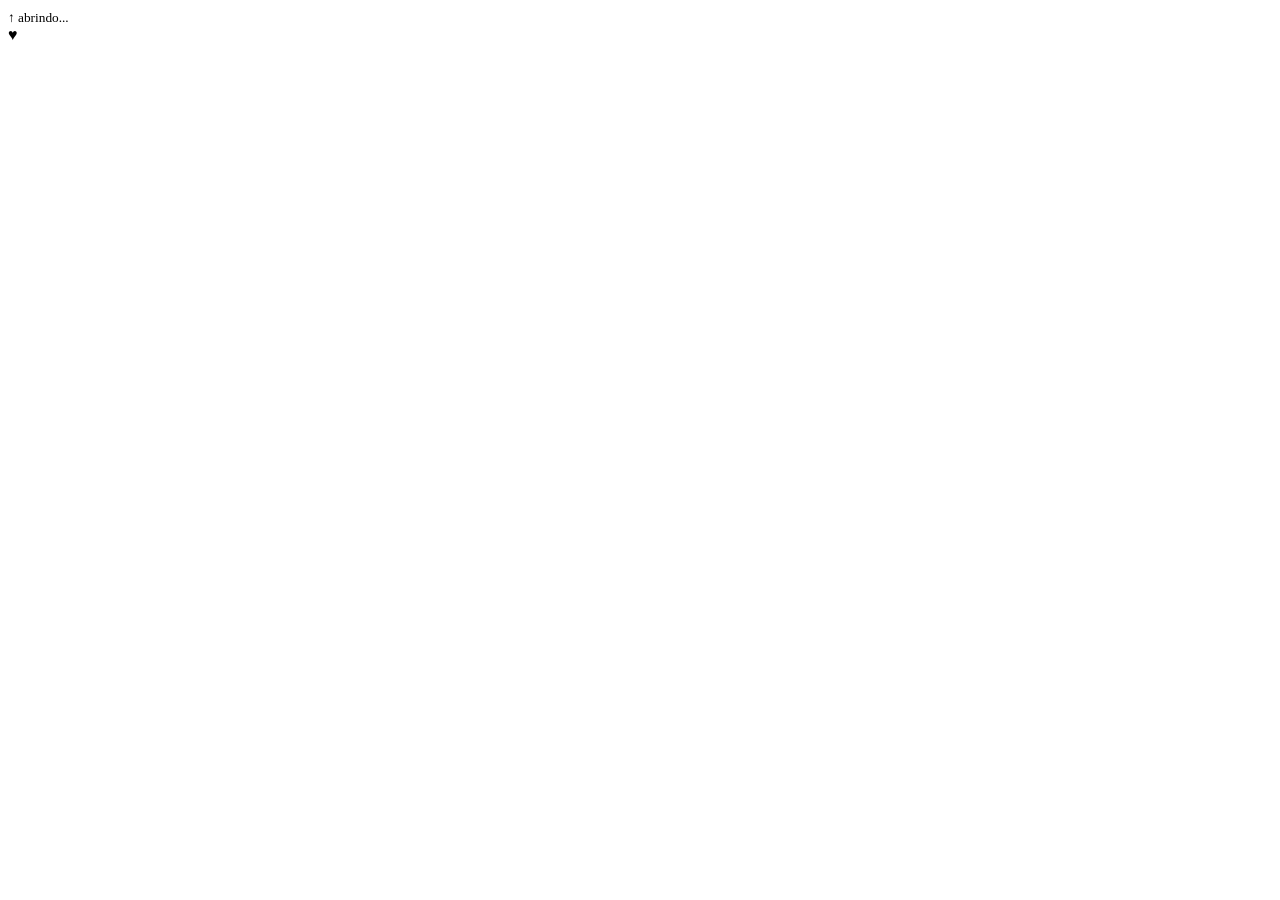
==== index.html @ c9abf147 "Add files via upload" ====
<!doctype html>
<html lang="pt-BR">
<head>
  <meta charset="utf-8">
  <meta name="viewport" content="width=device-width, initial-scale=1, viewport-fit=cover">
  <meta name="theme-color" content="#2bbfb3">
  <meta name="robots" content="noindex, nofollow">
  <title>♡ nosso cantinho</title>
  <link rel="icon" href="data:image/svg+xml,%3Csvg xmlns='http://www.w3.org/2000/svg' viewBox='0 0 16 16'%3E%3Cpath fill='%237b1e3a' d='M2 3h4v1h4V3h4v4h-1v2h-1v2h-1v1h-1v1h-1v1H7v-1H6v-1H5v-1H4V9H3V7H2z'/%3E%3C/svg%3E">
  <link rel="preconnect" href="https://fonts.googleapis.com">
  <link rel="preconnect" href="https://fonts.gstatic.com" crossorigin>
  <link href="https://fonts.googleapis.com/css2?family=Nunito:wght@400;600;800&family=Pixelify+Sans:wght@400;600;700&display=swap" rel="stylesheet">
  <link rel="stylesheet" href="css/style.css">
</head>
<body>
  <div id="bg" aria-hidden="true"></div>

  <!-- Carta de abertura -->
  <div id="intro" role="button" tabindex="0" aria-label="Abrir carta">
    <div class="env">
      <div class="env-back"></div>
      <div class="env-letter"><span id="introPara"></span><small>↑ abrindo...</small></div>
      <div class="env-front"></div>
      <div class="env-flap"></div>
      <div class="env-seal" id="introSelo">♥</div>
    </div>
    <p class="intro-hint" id="introDica"></p>
  </div>

  <!-- Janela principal -->
  <main id="stage" hidden>
    <section class="card" id="card" aria-label="Nosso cantinho">
      <header class="titlebar">
        <span class="tb-ico">♥</span>
        <span class="tb-name" id="tbName"></span>
        <span class="tb-btns">
          <button class="wbtn" id="btnMin" title="recolher" aria-label="recolher">–</button>
          <button class="wbtn" id="btnHeart" title="carinho" aria-label="carinho">♥</button>
          <button class="wbtn" id="btnX" title="fechar" aria-label="fechar">×</button>
        </span>
      </header>
      <nav class="menubar" id="menubar" aria-label="Menu"></nav>
      <div class="card-body" id="cardBody"></div>
    </section>
  </main>

  <div id="windows"></div>
  <div id="toast" role="status" aria-live="polite"></div>

  <script src="js/content.js"></script>
  <script src="js/core.js"></script>
  <script src="js/home.js"></script>
  <script src="js/main.js"></script>
</body>
</html>
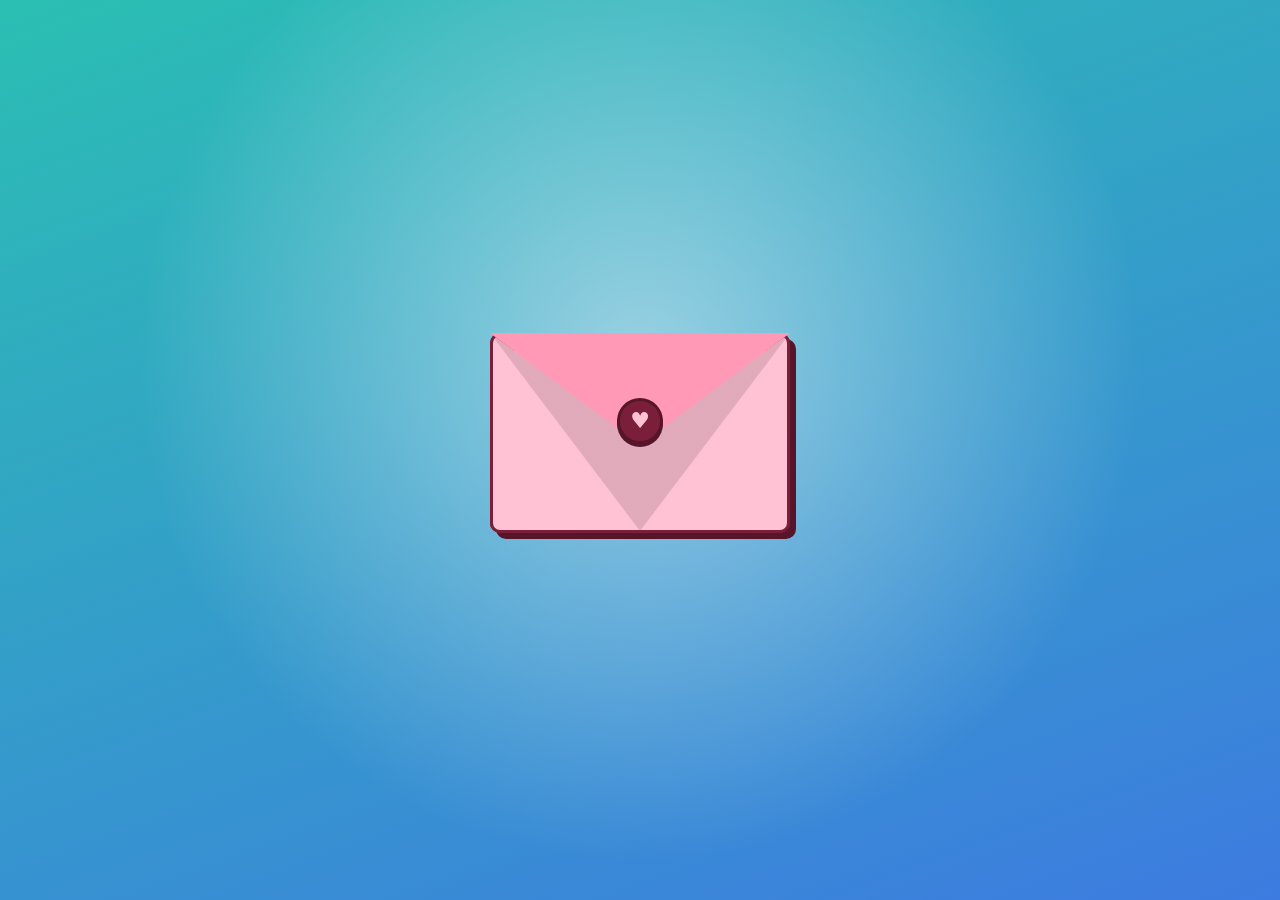
==== commit d55805d9: "Update index.html" ====
--- a/index.html
+++ b/index.html
@@ -10,7 +10,292 @@
   <link rel="preconnect" href="https://fonts.googleapis.com">
   <link rel="preconnect" href="https://fonts.gstatic.com" crossorigin>
   <link href="https://fonts.googleapis.com/css2?family=Nunito:wght@400;600;800&family=Pixelify+Sans:wght@400;600;700&display=swap" rel="stylesheet">
-  <link rel="stylesheet" href="css/style.css">
+  <style>
+/* ============ Variáveis (as cores reais vêm do content.js) ============ */
+:root{
+  --azul:#3d7be0; --turq:#2bbfb3; --vinho:#7b1e3a; --rosa:#ffc2d4; --branco:#fffaf7;
+  --tinta:#4a1730;
+  --azul-claro:color-mix(in srgb,var(--azul) 20%,white);
+  --turq-claro:color-mix(in srgb,var(--turq) 20%,white);
+  --rosa-claro:color-mix(in srgb,var(--rosa) 45%,white);
+  --rosa-forte:color-mix(in srgb,var(--rosa) 60%,#ff5c8a);
+  --vinho-escuro:color-mix(in srgb,var(--vinho) 70%,black);
+  --font-ui:'Pixelify Sans','Courier New',monospace;
+  --font-txt:'Nunito','Segoe UI',system-ui,sans-serif;
+  --cur:url("data:image/svg+xml,%3Csvg xmlns='http://www.w3.org/2000/svg' width='24' height='24' viewBox='0 0 12 12'%3E%3Cpath fill='%237b1e3a' d='M1 2h3v1h4V2h3v3h-1v2h-1v1H8v1H7v1H5V9H4V8H3V7H2V5H1z'/%3E%3Cpath fill='%23ff8fb1' d='M2 3h2v1H3v1H2zM8 3h2v2H9V4H8z' opacity='0'/%3E%3Cpath fill='%23ff8fb1' d='M2 3h2v1H2zM2 4h1v1H2z'/%3E%3C/svg%3E") 4 2, auto;
+  --cur-p:url("data:image/svg+xml,%3Csvg xmlns='http://www.w3.org/2000/svg' width='28' height='28' viewBox='0 0 12 12'%3E%3Cpath fill='%232bbfb3' d='M1 2h3v1h4V2h3v3h-1v2h-1v1H8v1H7v1H5V9H4V8H3V7H2V5H1z'/%3E%3Cpath fill='%23fff' d='M2 3h2v1H2zM2 4h1v1H2z'/%3E%3C/svg%3E") 4 2, pointer;
+}
+
+*{box-sizing:border-box;margin:0;padding:0}
+html,body{height:100%}
+body{
+  font-family:var(--font-txt); color:var(--tinta); cursor:var(--cur);
+  overflow:hidden; -webkit-tap-highlight-color:transparent;
+  background:
+    radial-gradient(circle at 15% 20%, color-mix(in srgb,var(--turq) 55%,white) 0 18%, transparent 40%),
+    radial-gradient(circle at 85% 80%, color-mix(in srgb,var(--azul) 55%,white) 0 16%, transparent 40%),
+    linear-gradient(160deg,var(--turq-claro),var(--azul-claro) 55%,var(--rosa-claro));
+  background-attachment:fixed;
+}
+button,a,[role=button],input{font:inherit;cursor:var(--cur-p)}
+button{border:0;background:none;color:inherit}
+[hidden]{display:none!important}
+
+/* ============ Fundo animado ============ */
+#bg{position:fixed;inset:0;overflow:hidden;pointer-events:none;z-index:0}
+#bg span{
+  position:absolute;bottom:-40px;font-family:var(--font-ui);opacity:.55;
+  animation:subir linear infinite; will-change:transform;
+}
+@keyframes subir{
+  0%{transform:translate(0,0) rotate(0);opacity:0}
+  10%{opacity:.6}
+  100%{transform:translate(var(--dx,20px),-115vh) rotate(var(--rot,25deg));opacity:0}
+}
+
+/* ============ Carta de abertura ============ */
+#intro{
+  position:fixed;inset:0;z-index:500;display:flex;flex-direction:column;
+  align-items:center;justify-content:center;gap:34px;
+  background:
+    radial-gradient(circle at 50% 40%, rgba(255,255,255,.5), transparent 60%),
+    linear-gradient(160deg,var(--turq),var(--azul));
+  transition:opacity .7s ease, transform .7s ease; outline:none;
+}
+#intro.sumindo{opacity:0;transform:scale(1.08);pointer-events:none}
+.env{position:relative;width:min(300px,78vw);aspect-ratio:3/2;animation:flutuar 3s ease-in-out infinite}
+@keyframes flutuar{50%{transform:translateY(-10px)}}
+.env-back,.env-front,.env-flap,.env-letter{position:absolute}
+.env-back{inset:0;background:var(--vinho);border-radius:10px;box-shadow:6px 6px 0 var(--vinho-escuro)}
+.env-front{
+  inset:0;border-radius:10px;z-index:3;
+  background:
+    linear-gradient(to top right,transparent 49.5%,rgba(0,0,0,.12) 50%) 0 0/50% 100% no-repeat,
+    linear-gradient(to top left,transparent 49.5%,rgba(0,0,0,.12) 50%) 100% 0/50% 100% no-repeat,
+    var(--rosa);
+  clip-path:polygon(0 0,50% 55%,100% 0,100% 100%,0 100%);
+  border:3px solid var(--vinho);
+}
+.env-flap{
+  left:0;right:0;top:0;height:56%;z-index:4;background:var(--rosa-forte);
+  clip-path:polygon(0 0,100% 0,50% 100%);transform-origin:top;
+  transition:transform .6s ease .1s, z-index 0s .35s;
+}
+.env-seal{
+  position:absolute;left:50%;top:44%;z-index:5;width:46px;height:46px;margin:-23px 0 0 -23px;
+  display:grid;place-items:center;border-radius:50%;background:var(--vinho);color:var(--rosa);
+  font-size:22px;border:3px solid var(--vinho-escuro);box-shadow:0 3px 0 var(--vinho-escuro);
+  animation:bater 1.2s ease-in-out infinite;transition:opacity .3s;
+}
+@keyframes bater{50%{transform:scale(1.12)}}
+.env-letter{
+  left:7%;right:7%;top:6%;height:86%;z-index:2;background:var(--branco);border:3px solid var(--vinho);
+  border-radius:8px;display:flex;flex-direction:column;align-items:center;justify-content:center;gap:6px;
+  font-family:var(--font-ui);font-size:26px;color:var(--vinho);transition:transform .8s ease .45s;
+}
+.env-letter small{font-size:13px;opacity:.6}
+.env-letter span::before{content:"para: ";font-size:15px;opacity:.7}
+#intro.aberta .env-flap{transform:rotateX(180deg);z-index:1}
+#intro.aberta .env-seal{opacity:0;animation:none}
+#intro.aberta .env-letter{transform:translateY(-62%)}
+.intro-hint{font-family:var(--font-ui);color:#fff;font-size:18px;text-shadow:2px 2px 0 var(--vinho);animation:pisca 1.6s ease-in-out infinite}
+@keyframes pisca{50%{opacity:.45}}
+
+/* ============ Janela principal ============ */
+#stage{position:fixed;inset:0;z-index:5;display:grid;place-items:center;padding:20px}
+.card{
+  width:min(780px,100%);max-height:100%;display:flex;flex-direction:column;
+  background:var(--branco);border:3px solid var(--vinho);border-radius:22px;overflow:hidden;
+  box-shadow:8px 8px 0 var(--vinho), 0 18px 50px rgba(74,23,48,.25);
+  animation:surgir .6s cubic-bezier(.2,1.4,.4,1) both;
+}
+@keyframes surgir{from{transform:scale(.85) translateY(30px);opacity:0}}
+.titlebar,.win-title{
+  display:flex;align-items:center;gap:10px;padding:9px 12px;color:#fff;
+  font-family:var(--font-ui);font-size:17px;letter-spacing:.3px;border-bottom:3px solid var(--vinho);
+  background:linear-gradient(90deg,var(--azul),var(--turq));user-select:none;touch-action:none;
+}
+.tb-ico{color:var(--rosa);text-shadow:1px 1px 0 var(--vinho)}
+.tb-name{flex:1;text-shadow:1px 1px 0 rgba(74,23,48,.5);white-space:nowrap;overflow:hidden;text-overflow:ellipsis}
+.tb-btns{display:flex;gap:6px}
+.wbtn{
+  width:26px;height:26px;border-radius:50%;display:grid;place-items:center;line-height:1;
+  background:var(--branco);color:var(--vinho);border:2px solid var(--vinho);font-weight:700;font-size:15px;
+  box-shadow:0 2px 0 var(--vinho);transition:transform .12s;
+}
+.wbtn:hover{transform:translateY(-1px) scale(1.08)}
+.wbtn:active{transform:translateY(2px);box-shadow:none}
+#btnHeart{background:var(--rosa);color:var(--vinho)}
+#btnX{background:var(--vinho);color:var(--rosa)}
+
+.menubar{
+  display:flex;gap:6px;padding:9px 12px;overflow-x:auto;scrollbar-width:none;
+  background:var(--rosa-claro);border-bottom:3px dashed color-mix(in srgb,var(--vinho) 35%,transparent);
+}
+.menubar::-webkit-scrollbar{display:none}
+.mitem{
+  flex:none;display:flex;align-items:center;gap:5px;padding:5px 12px;border-radius:999px;
+  font-family:var(--font-ui);font-size:15px;color:var(--vinho);background:var(--branco);
+  border:2px solid var(--vinho);transition:transform .12s, background .15s;
+}
+.mitem:hover{transform:translateY(-2px);background:var(--turq-claro)}
+.mitem.ativo{background:var(--azul);color:#fff;box-shadow:0 3px 0 var(--vinho)}
+.mitem.trava{opacity:.55;border-style:dashed}
+.mitem .lock{font-size:11px}
+
+.card-body{flex:1;overflow-y:auto;scrollbar-width:thin;scrollbar-color:var(--turq) var(--rosa-claro)}
+.card-body::-webkit-scrollbar{width:12px}
+.card-body::-webkit-scrollbar-track{background:var(--rosa-claro)}
+.card-body::-webkit-scrollbar-thumb{background:var(--turq);border:3px solid var(--rosa-claro);border-radius:10px}
+.card.recolhido .menubar,.card.recolhido .card-body{display:none}
+.card.recolhido .titlebar{border-bottom:0}
+
+/* ============ Início ============ */
+.banner{
+  position:relative;padding:22px 18px 18px;border-bottom:3px solid var(--vinho);
+  display:flex;align-items:center;gap:18px;flex-wrap:wrap;justify-content:center;
+  background:
+    linear-gradient(rgba(255,255,255,.35),rgba(255,255,255,.35)),
+    repeating-conic-gradient(var(--turq-claro) 0 25%,#fff 0 50%) 0 0/22px 22px;
+}
+.couple{display:flex;align-items:flex-end;gap:6px}
+.avatar{
+  width:92px;height:92px;border-radius:50%;overflow:hidden;background:var(--azul-claro);
+  border:3px solid var(--vinho);box-shadow:3px 3px 0 var(--vinho);display:grid;place-items:end center;
+}
+.avatar canvas,.avatar img{width:100%;height:100%;image-rendering:pixelated;object-fit:cover;display:block}
+.avatar.ela{background:var(--rosa)}
+.couple .heart{font-size:26px;color:var(--rosa-forte);text-shadow:2px 2px 0 var(--vinho);animation:bater 1.2s ease-in-out infinite;margin-bottom:34px}
+.names{text-align:left;min-width:200px}
+.names h1{font-family:var(--font-ui);font-size:36px;line-height:1;color:var(--vinho);text-shadow:2px 2px 0 #fff}
+.names h1 i{font-style:normal;color:var(--rosa-forte)}
+.names p{font-weight:600;margin-top:6px}
+.names .since{display:inline-block;margin-top:8px;padding:2px 10px;border-radius:999px;background:var(--vinho);color:var(--rosa);font-size:13px;font-family:var(--font-ui)}
+
+.linkrow{display:flex;flex-wrap:wrap;gap:10px;padding:14px;justify-content:center;background:var(--branco)}
+.btn{
+  display:inline-flex;align-items:center;gap:7px;padding:9px 16px;border-radius:14px;
+  font-family:var(--font-ui);font-size:16px;color:#fff;border:3px solid var(--vinho);
+  box-shadow:0 4px 0 var(--vinho);transition:transform .12s, box-shadow .12s, filter .15s;position:relative;
+}
+.btn:hover{transform:translateY(-3px);box-shadow:0 7px 0 var(--vinho);filter:brightness(1.06)}
+.btn:active{transform:translateY(3px);box-shadow:0 1px 0 var(--vinho)}
+.btn.azul{background:var(--azul)} .btn.turq{background:var(--turq)}
+.btn.vinho{background:var(--vinho)} .btn.rosa{background:var(--rosa);color:var(--vinho)}
+.btn.branco{background:#fff;color:var(--vinho)}
+.btn.trava{filter:grayscale(.5) opacity(.75);border-style:dashed}
+.btn .tag{position:absolute;top:-10px;right:-6px;background:#fff;color:var(--vinho);font-size:10px;padding:1px 6px;border-radius:999px;border:2px solid var(--vinho)}
+
+.grid{display:grid;grid-template-columns:1fr 1fr;gap:14px;padding:6px 14px 16px}
+.box{
+  position:relative;border:3px solid var(--vinho);border-radius:16px;padding:22px 14px 14px;background:#fff;
+  box-shadow:4px 4px 0 color-mix(in srgb,var(--vinho) 85%,transparent);
+}
+.box.larga{grid-column:1/-1}
+.label{
+  position:absolute;top:-3px;left:14px;transform:translateY(-55%);padding:2px 12px;border-radius:999px;
+  font-family:var(--font-ui);font-size:13px;color:#fff;border:2px solid var(--vinho);background:var(--azul);
+}
+.label.turq{background:var(--turq)} .label.rosa{background:var(--rosa-forte)} .label.vinho{background:var(--vinho)}
+.box.c-turq{background:var(--turq-claro)} .box.c-rosa{background:var(--rosa-claro)} .box.c-azul{background:var(--azul-claro)}
+
+.contador .dias{font-family:var(--font-ui);font-size:48px;line-height:1;color:var(--vinho);text-align:center}
+.contador .dias small{display:block;font-size:15px;color:var(--azul);margin-top:2px}
+.units{display:grid;grid-template-columns:repeat(6,1fr);gap:6px;margin-top:12px}
+.unit{background:#fff;border:2px solid var(--vinho);border-radius:10px;text-align:center;padding:6px 2px}
+.unit b{display:block;font-family:var(--font-ui);font-size:22px;color:var(--azul);line-height:1.1}
+.unit span{font-size:10.5px;font-weight:800;text-transform:uppercase;color:var(--vinho);letter-spacing:.4px}
+.prox{margin-top:12px;text-align:center;font-weight:700;font-size:14px;color:var(--vinho)}
+.prox b{color:var(--azul)}
+
+.motd p{font-weight:600;font-size:16px;line-height:1.5}
+.motd .acoes{display:flex;justify-content:flex-end;margin-top:12px}
+.mini{
+  padding:4px 12px;font-family:var(--font-ui);font-size:14px;border-radius:999px;background:var(--branco);
+  color:var(--vinho);border:2px solid var(--vinho);box-shadow:0 3px 0 var(--vinho);transition:transform .12s;
+}
+.mini:hover{transform:translateY(-2px)} .mini:active{transform:translateY(2px);box-shadow:none}
+
+.chips{display:flex;flex-wrap:wrap;gap:7px}
+.chip{
+  display:inline-flex;gap:5px;align-items:center;padding:4px 11px;border-radius:999px;font-weight:700;font-size:14px;
+  background:#fff;border:2px solid var(--vinho);color:var(--vinho);transition:transform .12s, background .15s;
+}
+.chip:hover{transform:rotate(-3deg) scale(1.07);background:var(--rosa)}
+.chip:nth-child(3n){background:var(--turq-claro)} .chip:nth-child(3n+1){background:var(--azul-claro)}
+.chip:nth-child(3n+2){background:var(--rosa-claro)}
+.singers{display:flex;flex-direction:column;gap:6px}
+.singer{display:flex;align-items:center;gap:9px;font-weight:800}
+.singer i{font-style:normal;width:26px;height:26px;display:grid;place-items:center;border-radius:8px;background:var(--vinho);color:var(--rosa);font-family:var(--font-ui);font-size:13px}
+.sobre p{line-height:1.55;font-weight:600}
+.sobre .acoes{margin-top:12px}
+
+.player{
+  display:flex;align-items:center;gap:10px;padding:9px 14px;border-top:3px solid var(--vinho);
+  background:var(--vinho);color:var(--rosa);font-family:var(--font-ui);font-size:14px;
+}
+.eq{display:flex;gap:2px;align-items:flex-end;height:16px}
+.eq i{width:4px;background:var(--turq);animation:eq .9s ease-in-out infinite;border-radius:1px}
+.eq i:nth-child(2){animation-delay:.2s;background:var(--rosa)} .eq i:nth-child(3){animation-delay:.4s;background:#9cc2ff}
+.eq i:nth-child(4){animation-delay:.1s}
+@keyframes eq{0%,100%{height:3px}50%{height:16px}}
+.player .t{flex:1;white-space:nowrap;overflow:hidden;text-overflow:ellipsis}
+.player .t em{font-style:normal;color:#fff}
+.player .bar{flex:0 0 22%;height:8px;border:2px solid var(--rosa);border-radius:999px;overflow:hidden}
+.player .bar i{display:block;height:100%;width:40%;background:var(--turq);animation:prog 24s linear infinite}
+@keyframes prog{from{width:2%}to{width:100%}}
+.rodape{text-align:center;padding:10px;font-size:13px;font-weight:700;color:var(--vinho);background:var(--rosa-claro)}
+
+/* ============ Mini janelas ============ */
+#windows{position:fixed;inset:0;z-index:50;pointer-events:none}
+.win{
+  position:fixed;pointer-events:auto;display:flex;flex-direction:column;max-height:calc(100dvh - 24px);
+  background:var(--branco);border:3px solid var(--vinho);border-radius:18px;overflow:hidden;
+  box-shadow:6px 6px 0 var(--vinho),0 14px 40px rgba(74,23,48,.3);animation:pop .28s cubic-bezier(.2,1.5,.4,1) both;
+}
+.win.fechando{animation:fecha .16s ease-in both}
+@keyframes pop{from{transform:scale(.8);opacity:0}}
+@keyframes fecha{to{transform:scale(.85);opacity:0}}
+.win-title{cursor:grab;font-size:16px;padding:7px 10px}
+.win-title.arrastando{cursor:grabbing}
+.win-name{flex:1;overflow:hidden;text-overflow:ellipsis;white-space:nowrap}
+.win.tone-rosa .win-title{background:linear-gradient(90deg,var(--rosa-forte),var(--vinho))}
+.win.tone-vinho .win-title{background:linear-gradient(90deg,var(--vinho),var(--azul))}
+.win.tone-turq .win-title{background:linear-gradient(90deg,var(--turq),var(--azul))}
+.win-body{padding:16px;overflow-y:auto;scrollbar-width:thin;scrollbar-color:var(--turq) transparent}
+.win-body h2{font-family:var(--font-ui);color:var(--vinho);font-size:24px;margin-bottom:10px}
+.win-body p{line-height:1.65;font-weight:600;margin-bottom:12px}
+
+/* ============ Aviso (toast) ============ */
+#toast{
+  position:fixed;left:50%;bottom:24px;z-index:900;transform:translate(-50%,120px);max-width:min(92vw,420px);
+  padding:10px 18px;border-radius:14px;background:var(--vinho);color:var(--rosa);text-align:center;
+  font-family:var(--font-ui);font-size:16px;border:3px solid #fff;box-shadow:0 5px 0 var(--vinho-escuro);
+  transition:transform .35s cubic-bezier(.2,1.5,.4,1);pointer-events:none;
+}
+#toast.on{transform:translate(-50%,0)}
+
+/* ============ Celular ============ */
+@media (max-width:700px){
+  #stage{padding:8px}
+  .card{border-radius:18px;box-shadow:5px 5px 0 var(--vinho)}
+  .banner{padding:16px 12px}
+  .names{text-align:center}
+  .names h1{font-size:30px}
+  .grid{grid-template-columns:1fr;padding:6px 10px 14px}
+  .units{gap:4px}
+  .unit b{font-size:18px}
+  .contador .dias{font-size:40px}
+  .player .bar{display:none}
+  .win{left:8px!important;right:8px;top:auto!important;bottom:8px;width:auto!important;max-height:80dvh;box-shadow:4px 4px 0 var(--vinho)}
+  .win-title{cursor:default}
+}
+@media (prefers-reduced-motion:reduce){
+  *{animation-duration:.01ms!important;animation-iteration-count:1!important;transition-duration:.01ms!important}
+  #bg{display:none}
+}
+
+</style>
 </head>
 <body>
   <div id="bg" aria-hidden="true"></div>
@@ -47,9 +332,51 @@
   <div id="windows"></div>
   <div id="toast" role="status" aria-live="polite"></div>
 
-  <script src="js/content.js"></script>
-  <script src="js/core.js"></script>
-  <script src="js/home.js"></script>
-  <script src="js/main.js"></script>
-</body>
-</html>
+  <script>
+/* =====================================================================
+   ♡ ARQUIVO DE CONTEÚDO — é AQUI que você personaliza tudo ♡
+   Tudo o que aparece no site vem deste arquivo.
+   (Na Parte 4 o painel de edição vai gerar/editar este arquivo pra você.)
+
+   Dicas:
+   - Textos ficam entre aspas "assim".
+   - Não apague vírgulas nem chaves { } [ ].
+   - Fotos: coloque na pasta /midia e escreva o caminho, ex: "midia/nos.jpg"
+   ===================================================================== */
+
+window.CONTENT = {
+
+  /* ---------- Identidade do site ---------- */
+  site: {
+    titulo: "nosso cantinho",
+    barraTitulo: "nosso_cantinho.exe",
+    rodape: "feito com amor, por Gui ♡"
+  },
+
+  /* ---------- Cores (azul, turquesa e vinho + branco e rosa) ---------- */
+  tema: {
+    azul: "#3d7be0",
+    turquesa: "#2bbfb3",
+    vinho: "#7b1e3a",
+    rosa: "#ffc2d4",
+    branco: "#fffaf7"
+  },
+
+  /* ---------- O casal ---------- */
+  casal: {
+    inicio: "2024-03-14T19:30:00",          // data e hora que vocês começaram (ano-mês-diaTHH:MM:SS)
+    frase: "dois nerds, um coração e muitos jogos ♡",
+    ele: {
+      nome: "Gui",
+      foto: "",                               // ex: "midia/gui.jpg" (vazio = usa o bonequinho pixel)
+      pixel: { pele: "#f6c9a8", cabelo: "#3a2a5a", roupa: "#3d7be0" }
+    },
+    ela: {
+      nome: "Mari",
+      foto: "",                               // ex: "midia/mari.jpg"
+      pixel: { pele: "#f6c9a8", cabelo: "#7b1e3a", roupa: "#2bbfb3", laco: "#ff8fb1" }
+    }
+  },
+
+  /* ---------- Carta de abertura ---------- */
+  intro: {
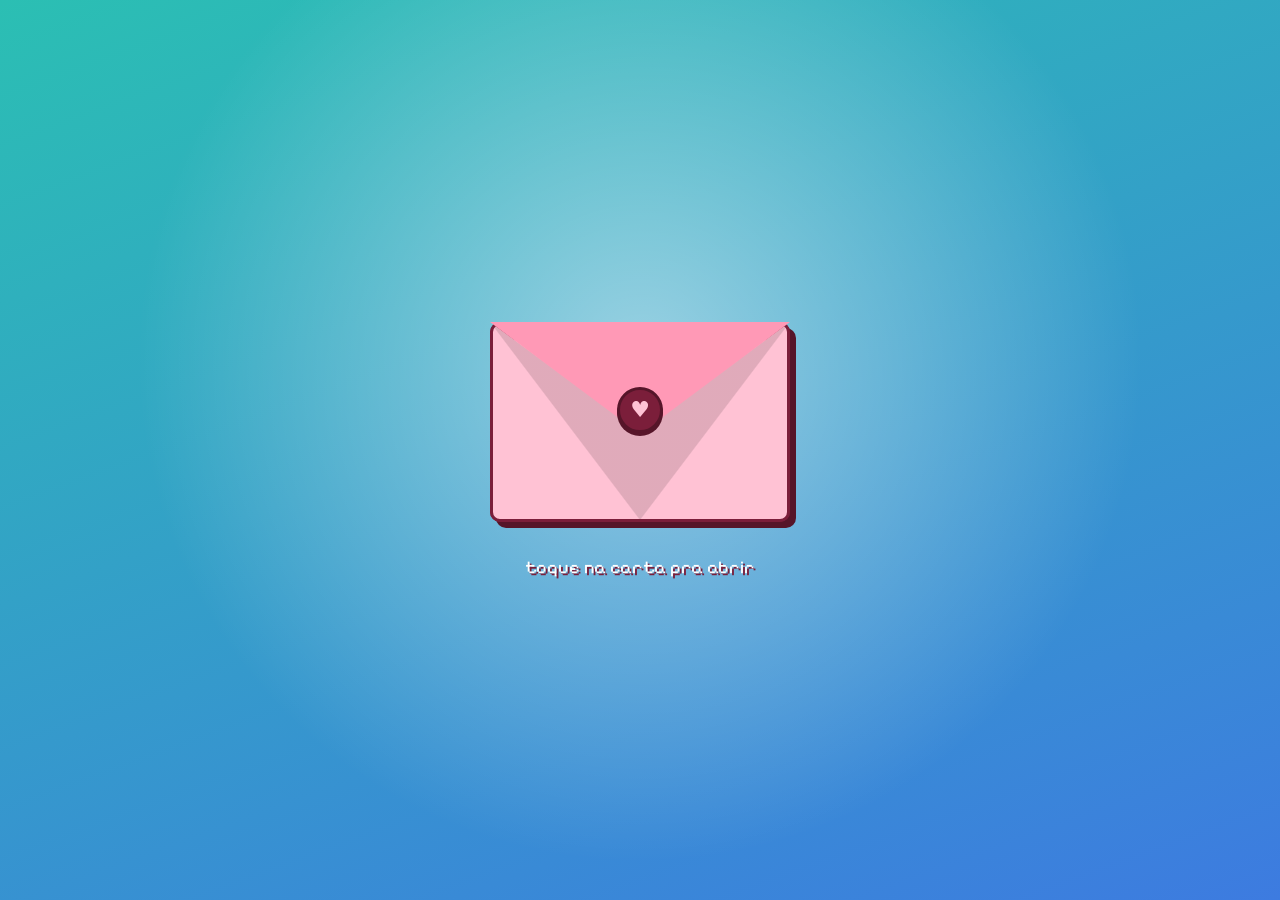
==== commit db96f35d: "Rename index (2).html to index.html" ====
--- a/index.html
+++ b/index.html
@@ -380,3 +380,501 @@
 
   /* ---------- Carta de abertura ---------- */
   intro: {
+    para: "Mari",
+    dica: "toque na carta pra abrir",
+    selo: "♥"
+  },
+
+  /* ---------- Menu de cima ----------
+     (itens de partes ainda não prontas aparecem com cadeadinho) */
+  menu: [
+    { id: "inicio",  rotulo: "início",  icone: "🏠" },
+    { id: "poemas",  rotulo: "poemas",  icone: "💌" },
+    { id: "galeria", rotulo: "galeria", icone: "📷" },
+    { id: "gostos",  rotulo: "gostos",  icone: "🎮" },
+    { id: "musicas", rotulo: "músicas", icone: "🎵" },
+    { id: "cartinha",rotulo: "segredo", icone: "🔐" }
+  ],
+
+  /* ---------- Botões grandes da tela inicial ---------- */
+  atalhos: [
+    { id: "poemas",  rotulo: "poemas pra você", icone: "💌", cor: "rosa"   },
+    { id: "galeria", rotulo: "nossas fotos",    icone: "📷", cor: "azul"   },
+    { id: "gostos",  rotulo: "seus gostos",     icone: "🎮", cor: "turq"   },
+    { id: "musicas", rotulo: "playlist",        icone: "🎵", cor: "vinho"  },
+    { id: "sobre",   rotulo: "nossa história",  icone: "📖", cor: "azul"   }
+  ],
+
+  /* ---------- Mensagem do dia (muda sozinha a cada dia) ---------- */
+  mensagensDoDia: [
+    "Hoje eu só queria te lembrar que você é a minha pessoa favorita.",
+    "Se a vida fosse um jogo, eu escolheria você como parceira em todas as fases.",
+    "Você é meu save point: onde eu me sinto em casa.",
+    "Obrigado por tornar até os dias ruins mais leves.",
+    "Eu gosto de tudo que a gente faz junto, até do silêncio.",
+    "Você é a melhor coisa que aconteceu na minha história.",
+    "Respira fundo: você é incrível e eu tô aqui por você.",
+    "Seu sorriso é a minha trilha sonora favorita."
+  ],
+
+  /* ---------- Coisas que ela gosta ---------- */
+  gostos: {
+    ela: [
+      { icone: "🍄", nome: "The Last of Us" },
+      { icone: "🧟", nome: "Resident Evil" },
+      { icone: "🦄", nome: "My Little Pony" },
+      { icone: "🍥", nome: "Animes" },
+      { icone: "🦸", nome: "Marvel" },
+      { icone: "🦇", nome: "DC" },
+      { icone: "🔫", nome: "COD" },
+      { icone: "🎿", nome: "South Park" },
+      { icone: "⚗️", nome: "Arcane" },
+      { icone: "🐻", nome: "FNAF" },
+      { icone: "🎧", nome: "Músicas" }
+    ],
+    musicos: ["Melanie Martinez", "Alex G", "Beabadoobee"]
+  },
+
+  /* ---------- Sobre nós ---------- */
+  sobre: {
+    resumo: "A gente se achou no meio de jogos, séries e músicas. Desde então, cada dia vira um capítulo novo.",
+    historia: [
+      "Tudo começou de um jeito simples, com uma conversa que não queria acabar. Eu não sabia, mas ali já estava começando a minha parte favorita do dia.",
+      "Desde então, a gente já riu até doer, assistiu coisa demais, jogou até de madrugada e descobriu que o melhor lugar do mundo é do lado um do outro.",
+      "(Troque este texto pela história de vocês de verdade ♡)"
+    ]
+  },
+
+  /* ---------- Barra "tocando agora" ---------- */
+  player: {
+    tocando: "Melanie Martinez — Cry Baby"
+  }
+};
+
+</script>
+  <script>
+/* ===== Núcleo: janelas, avisos e módulos =====
+   As próximas partes (poemas, galeria, etc.) usam isto:
+     UI.registerModule('poemas', { titulo:'poemas', icone:'💌', tom:'rosa', largura:460, render(body, win){...} })
+   Depois qualquer botão pode abrir com UI.launch('poemas').                */
+const UI = (() => {
+  const wins = new Map();
+  const modules = {};
+  let z = 100;
+
+  const esc = s => String(s ?? '').replace(/[&<>"']/g, c => ({'&':'&amp;','<':'&lt;','>':'&gt;','"':'&quot;',"'":'&#39;'}[c]));
+  const isMobile = () => window.matchMedia('(max-width:700px)').matches;
+
+  /* ---------- aviso ---------- */
+  let toastTimer;
+  function toast(msg, ms = 2600){
+    const t = document.getElementById('toast');
+    t.textContent = msg;
+    t.classList.add('on');
+    clearTimeout(toastTimer);
+    toastTimer = setTimeout(() => t.classList.remove('on'), ms);
+  }
+
+  /* ---------- janelas ---------- */
+  function focus(w){ w.el.style.zIndex = ++z; }
+
+  function open(id, opts = {}){
+    if (wins.has(id)){ focus(wins.get(id)); return wins.get(id); }
+
+    const el = document.createElement('div');
+    el.className = `win tone-${opts.tom || 'azul'}`;
+    el.dataset.id = id;
+    el.innerHTML = `
+      <div class="win-title">
+        <span class="win-ico">${esc(opts.icone || '♥')}</span>
+        <span class="win-name">${esc(opts.titulo || id)}</span>
+        <button class="wbtn" aria-label="fechar">×</button>
+      </div>
+      <div class="win-body"></div>`;
+    document.getElementById('windows').appendChild(el);
+
+    const width = Math.min(opts.largura || 460, window.innerWidth - 16);
+    el.style.width = width + 'px';
+    const n = wins.size % 6;
+    el.style.left = Math.max(8, (window.innerWidth - width) / 2 + (n - 2) * 26) + 'px';
+    el.style.top  = Math.max(8, Math.min(70 + n * 28, window.innerHeight - 200)) + 'px';
+
+    const w = {
+      id, el,
+      body: el.querySelector('.win-body'),
+      setTitle: t => { el.querySelector('.win-name').textContent = t; },
+      close: () => close(id)
+    };
+    wins.set(id, w);
+    focus(w);
+    el.addEventListener('pointerdown', () => focus(w));
+    el.querySelector('.wbtn').addEventListener('click', w.close);
+    w.onClose = opts.aoFechar;
+
+    // arrastar pela barra de título (só no computador)
+    const bar = el.querySelector('.win-title');
+    bar.addEventListener('pointerdown', e => {
+      if (isMobile() || e.target.closest('.wbtn')) return;
+      const r = el.getBoundingClientRect();
+      const dx = e.clientX - r.left, dy = e.clientY - r.top;
+      bar.setPointerCapture(e.pointerId);
+      bar.classList.add('arrastando');
+      const move = ev => {
+        el.style.left = Math.min(Math.max(0, ev.clientX - dx), window.innerWidth - 80) + 'px';
+        el.style.top  = Math.min(Math.max(0, ev.clientY - dy), window.innerHeight - 40) + 'px';
+      };
+      const up = () => {
+        bar.classList.remove('arrastando');
+        bar.removeEventListener('pointermove', move);
+        bar.removeEventListener('pointerup', up);
+      };
+      bar.addEventListener('pointermove', move);
+      bar.addEventListener('pointerup', up);
+    });
+
+    if (opts.html) w.body.innerHTML = opts.html;
+    if (opts.render) opts.render(w.body, w);
+    return w;
+  }
+
+  function close(id){
+    const w = wins.get(id);
+    if (!w) return;
+    wins.delete(id);
+    w.el.classList.add('fechando');
+    setTimeout(() => w.el.remove(), 150);
+    if (w.onClose) w.onClose();
+  }
+
+  document.addEventListener('keydown', e => {
+    if (e.key !== 'Escape' || !wins.size) return;
+    const top = [...wins.values()].sort((a, b) => (+b.el.style.zIndex) - (+a.el.style.zIndex))[0];
+    top.close();
+  });
+
+  /* ---------- módulos ---------- */
+  function registerModule(id, def){ modules[id] = def; }
+  const hasModule = id => !!modules[id];
+  function launch(id){
+    const m = modules[id];
+    if (!m){ toast('essa parte chega em breve ✨'); return null; }
+    return open(id, { titulo: m.titulo, icone: m.icone, tom: m.tom, largura: m.largura, render: m.render, aoFechar: m.aoFechar });
+  }
+
+  return { open, close, toast, esc, launch, registerModule, hasModule, isMobile };
+})();
+
+</script>
+  <script>
+/* ===== Tela inicial + módulo "nossa história" ===== */
+const Home = (() => {
+  const C = window.CONTENT;
+
+  /* ---------- bonequinhos pixel ---------- */
+  const SPRITES = {
+    ela: [
+      "....hhhhhh....",
+      "..hhhhhhhhhh..",
+      ".hhhhhhhhhhhh.",
+      ".hhhsssssshhh.",
+      ".hhsssssssshh.",
+      ".hhsesssseshh.",
+      ".hhsssssssshh.",
+      ".hhscsssscshh.",
+      ".hhsssmmssshh.",
+      ".hh.ssssss.hh.",
+      ".hh..ssss..hh.",
+      ".h.tttttttt.h.",
+      "..tttttttttt..",
+      ".tttttttttttt."
+    ],
+    ele: [
+      "....hhhhhh....",
+      "...hhhhhhhh...",
+      "..hhhhhhhhhh..",
+      "..hhhhhhhhhh..",
+      "..hssssssssh..",
+      "..h" + "sesssses" + "h..",
+      "..hssssssssh..",
+      "..hscsssscsh..",
+      "..hsssmmsssh..",
+      "...ssssssss...",
+      "....ssssss....",
+      "..tttttttttt..",
+      ".tttttttttttt.",
+      "tttttttttttttt"
+    ]
+  };
+  // acerta as linhas para 14 colunas
+  Object.values(SPRITES).forEach(rows => rows.forEach((r, i) => rows[i] = r.padEnd(14, '.').slice(0, 14)));
+
+  function pixelAvatar(qual, cores){
+    const rows = SPRITES[qual];
+    const S = rows.length + 2, cv = document.createElement('canvas');
+    cv.width = cv.height = S;
+    const g = cv.getContext('2d');
+    const out = getComputedStyle(document.documentElement).getPropertyValue('--vinho-escuro').trim() || '#4e1124';
+    const pal = { s: cores.pele, h: cores.cabelo, t: cores.roupa, e: '#2a1220', c: '#ff9bb5', m: '#b3405e', a: cores.laco || '#ff8fb1' };
+    const grid = rows.map(r => [...r]);
+    if (qual === 'ela'){ [[10,1],[11,1],[10,2],[11,2]].forEach(([x,y]) => grid[y][x] = 'a'); }
+    const filled = (x, y) => grid[y] && grid[y][x] && grid[y][x] !== '.';
+    for (let y = -1; y <= rows.length; y++){
+      for (let x = -1; x <= 14; x++){
+        if (filled(x, y)){ g.fillStyle = pal[grid[y][x]]; g.fillRect(x + 1, y + 1, 1, 1); }
+        else if (filled(x+1,y)||filled(x-1,y)||filled(x,y+1)||filled(x,y-1)){ g.fillStyle = out; g.fillRect(x + 1, y + 1, 1, 1); }
+      }
+    }
+    return cv;
+  }
+
+  function avatar(qual){
+    const p = C.casal[qual];
+    const div = document.createElement('div');
+    div.className = 'avatar ' + qual;
+    div.title = p.nome;
+    if (p.foto){
+      const img = new Image(); img.src = p.foto; img.alt = p.nome;
+      img.onerror = () => { div.innerHTML = ''; div.appendChild(pixelAvatar(qual, p.pixel)); };
+      div.appendChild(img);
+    } else div.appendChild(pixelAvatar(qual, p.pixel));
+    return div;
+  }
+
+  /* ---------- tempo juntos ---------- */
+  const pad = n => String(n).padStart(2, '0');
+  function diff(a, b){
+    let y = b.getFullYear() - a.getFullYear(), m = b.getMonth() - a.getMonth(), d = b.getDate() - a.getDate();
+    let h = b.getHours() - a.getHours(), mi = b.getMinutes() - a.getMinutes(), s = b.getSeconds() - a.getSeconds();
+    if (s < 0){ s += 60; mi--; }
+    if (mi < 0){ mi += 60; h--; }
+    if (h < 0){ h += 24; d--; }
+    if (d < 0){ d += new Date(b.getFullYear(), b.getMonth(), 0).getDate(); m--; }
+    if (m < 0){ m += 12; y--; }
+    return { y, m, d, h, mi, s };
+  }
+  function proximoMes(start, now){
+    const total = (now.getFullYear() - start.getFullYear()) * 12 + now.getMonth() - start.getMonth();
+    for (let k = Math.max(1, total); k <= total + 2; k++){
+      const t = new Date(start.getFullYear(), start.getMonth() + k, 1, start.getHours(), start.getMinutes());
+      const last = new Date(t.getFullYear(), t.getMonth() + 1, 0).getDate();
+      t.setDate(Math.min(start.getDate(), last));
+      if (t > now) return { k, data: t };
+    }
+  }
+  function textoProximo(start, now){
+    const p = proximoMes(start, now);
+    if (!p) return '';
+    const dias = Math.ceil((p.data - now) / 864e5);
+    const nome = p.k % 12 === 0 ? `${p.k / 12} ano${p.k / 12 > 1 ? 's' : ''} de nós` : `${p.k}º mesversário`;
+    return dias <= 0 ? `hoje é o nosso ${nome}! 🎉` : `faltam <b>${dias}</b> dia${dias > 1 ? 's' : ''} pro nosso ${nome}`;
+  }
+
+  function mensagemDoDia(offset = 0){
+    const lista = C.mensagensDoDia || [];
+    if (!lista.length) return '';
+    const dia = Math.floor(Date.now() / 864e5 - new Date().getTimezoneOffset() / 1440);
+    return lista[(dia + offset) % lista.length];
+  }
+
+  /* ---------- montagem ---------- */
+  let timer;
+  function render(root){
+    const { ele, ela } = C.casal;
+    const inicio = new Date(C.casal.inicio);
+    const dataBR = isNaN(inicio) ? '' : inicio.toLocaleDateString('pt-BR');
+
+    root.innerHTML = `
+      <section class="banner">
+        <div class="couple" id="couple"><span class="heart">♥</span></div>
+        <div class="names">
+          <h1>${UI.esc(ele.nome)} <i>♡</i> ${UI.esc(ela.nome)}</h1>
+          <p>${UI.esc(C.casal.frase)}</p>
+          ${dataBR ? `<span class="since">juntos desde ${dataBR}</span>` : ''}
+        </div>
+      </section>
+
+      <nav class="linkrow" id="atalhos"></nav>
+
+      <div class="grid">
+        <div class="box c-azul contador larga">
+          <span class="label">tempo juntos</span>
+          <div class="dias"><span id="totDias">0</span><small>dias de nós ♡</small></div>
+          <div class="units" id="units"></div>
+          <p class="prox" id="prox"></p>
+        </div>
+
+        <div class="box c-rosa motd">
+          <span class="label rosa">mensagem do dia</span>
+          <p id="motd"></p>
+          <div class="acoes"><button class="mini" id="outraMsg">outra ↻</button></div>
+        </div>
+
+        <div class="box sobre">
+          <span class="label turq">sobre nós</span>
+          <p>${UI.esc(C.sobre.resumo)}</p>
+          <div class="acoes"><button class="mini" data-open="sobre">ler mais →</button></div>
+        </div>
+
+        <div class="box c-turq">
+          <span class="label vinho">fav ♡ da ${UI.esc(ela.nome)}</span>
+          <div class="chips">${C.gostos.ela.map(g => `<span class="chip">${UI.esc(g.icone)} ${UI.esc(g.nome)}</span>`).join('')}</div>
+        </div>
+
+        <div class="box">
+          <span class="label">no repeat</span>
+          <div class="singers">${C.gostos.musicos.map((m, i) => `<div class="singer"><i>${i + 1}</i>${UI.esc(m)}</div>`).join('')}</div>
+        </div>
+      </div>
+
+      <div class="player">
+        <span class="eq"><i></i><i></i><i></i><i></i></span>
+        <span class="t">tocando: <em>${UI.esc(C.player.tocando)}</em></span>
+        <span class="bar"><i></i></span>
+      </div>
+      <div class="rodape">${UI.esc(C.site.rodape)}</div>`;
+
+    // avatares
+    const couple = root.querySelector('#couple');
+    couple.insertBefore(avatar('ele'), couple.firstChild);
+    couple.appendChild(avatar('ela'));
+
+    // atalhos
+    const nav = root.querySelector('#atalhos');
+    C.atalhos.forEach(a => {
+      const pronto = UI.hasModule(a.id);
+      const b = document.createElement('button');
+      b.className = `btn ${a.cor || 'azul'}${pronto ? '' : ' trava'}`;
+      b.innerHTML = `<span>${UI.esc(a.icone)}</span>${UI.esc(a.rotulo)}${pronto ? '' : '<span class="tag">em breve</span>'}`;
+      b.onclick = () => UI.launch(a.id);
+      nav.appendChild(b);
+    });
+
+    // botões "ler mais"
+    root.querySelectorAll('[data-open]').forEach(b => b.onclick = () => UI.launch(b.dataset.open));
+
+    // mensagem do dia
+    let off = 0;
+    const motd = root.querySelector('#motd');
+    const setMsg = () => { motd.textContent = mensagemDoDia(off); };
+    setMsg();
+    root.querySelector('#outraMsg').onclick = () => { off++; setMsg(); };
+
+    // contador
+    const unitsEl = root.querySelector('#units');
+    const nomes = [['y','anos'],['m','meses'],['d','dias'],['h','horas'],['mi','min'],['s','seg']];
+    unitsEl.innerHTML = nomes.map(([k, n]) => `<div class="unit"><b data-k="${k}">0</b><span>${n}</span></div>`).join('');
+    const tot = root.querySelector('#totDias'), prox = root.querySelector('#prox');
+    clearInterval(timer);
+    const tick = () => {
+      const now = new Date();
+      if (isNaN(inicio)) return;
+      const d = diff(inicio, now);
+      nomes.forEach(([k]) => { unitsEl.querySelector(`[data-k="${k}"]`).textContent = ['h','mi','s'].includes(k) ? pad(d[k]) : d[k]; });
+      tot.textContent = Math.max(0, Math.floor((now - inicio) / 864e5)).toLocaleString('pt-BR');
+      prox.innerHTML = textoProximo(inicio, now);
+    };
+    tick(); timer = setInterval(tick, 1000);
+  }
+
+  /* ---------- módulo: nossa história ---------- */
+  UI.registerModule('sobre', {
+    titulo: 'nossa_historia.txt', icone: '📖', tom: 'turq', largura: 480,
+    render(body){
+      body.innerHTML = `<h2>nossa história</h2>${C.sobre.historia.map(p => `<p>${UI.esc(p)}</p>`).join('')}`;
+    }
+  });
+
+  return { render };
+})();
+
+</script>
+  <script>
+/* ===== Inicialização ===== */
+(() => {
+  const C = window.CONTENT;
+  const $ = id => document.getElementById(id);
+
+  /* abrir a carta (configurada ANTES de tudo, para nunca travar) */
+  const intro = $('intro');
+  let aberta = false;
+  const entrar = () => { try { intro.remove(); } catch(e){} $('stage').hidden = false; };
+  const abrir = e => {
+    if (aberta) return;
+    aberta = true;
+    if (e && e.preventDefault) e.preventDefault();
+    intro.classList.add('aberta');
+    setTimeout(() => intro.classList.add('sumindo'), 1300);
+    setTimeout(entrar, 1900);
+    setTimeout(entrar, 3500);            // garantia extra
+  };
+  ['click', 'pointerup', 'touchend'].forEach(ev => intro.addEventListener(ev, abrir));
+  intro.addEventListener('keydown', e => { if (e.key === 'Enter' || e.key === ' ') abrir(e); });
+
+  /* mostra erros na tela (ajuda a descobrir problemas no celular) */
+  window.addEventListener('error', e => {
+    const d = document.createElement('div');
+    d.style.cssText = 'position:fixed;left:8px;right:8px;top:8px;z-index:9999;background:#fff;color:#900;padding:8px;font:12px monospace;border:2px solid #900;border-radius:8px;white-space:pre-wrap';
+    d.textContent = 'Erro: ' + e.message + ' (linha ' + e.lineno + ')';
+    document.body.appendChild(d);
+  });
+
+  /* tema */
+  const r = document.documentElement.style;
+  r.setProperty('--azul', C.tema.azul);
+  r.setProperty('--turq', C.tema.turquesa);
+  r.setProperty('--vinho', C.tema.vinho);
+  r.setProperty('--rosa', C.tema.rosa);
+  r.setProperty('--branco', C.tema.branco);
+  document.title = '♡ ' + C.site.titulo;
+
+  /* fundo com corações e estrelinhas subindo */
+  const bg = $('bg'), glifos = ['♥', '✦', '♡', '★', '✧'];
+  const cores = ['#ffffff', C.tema.rosa, C.tema.turquesa, C.tema.azul];
+  for (let i = 0; i < 18; i++){
+    const s = document.createElement('span');
+    s.textContent = glifos[i % glifos.length];
+    s.style.left = Math.random() * 100 + '%';
+    s.style.fontSize = 14 + Math.random() * 24 + 'px';
+    s.style.color = cores[i % cores.length];
+    s.style.animationDuration = 14 + Math.random() * 16 + 's';
+    s.style.animationDelay = -Math.random() * 28 + 's';
+    s.style.setProperty('--dx', (Math.random() * 120 - 60) + 'px');
+    s.style.setProperty('--rot', (Math.random() * 90 - 45) + 'deg');
+    bg.appendChild(s);
+  }
+
+  /* carta de abertura */
+  $('introPara').textContent = C.intro.para;
+  $('introDica').textContent = C.intro.dica;
+  $('introSelo').textContent = C.intro.selo || '♥';
+
+  /* janela principal */
+  $('tbName').textContent = C.site.barraTitulo;
+  const menu = $('menubar');
+  C.menu.forEach(m => {
+    const b = document.createElement('button');
+    const pronto = m.id === 'inicio' || UI.hasModule(m.id);
+    b.className = 'mitem' + (m.id === 'inicio' ? ' ativo' : '') + (pronto ? '' : ' trava');
+    b.innerHTML = `${UI.esc(m.icone)} ${UI.esc(m.rotulo)}${pronto ? '' : ' <span class="lock">🔒</span>'}`;
+    b.onclick = () => {
+      if (m.id === 'inicio') $('cardBody').scrollTo({ top: 0, behavior: 'smooth' });
+      else UI.launch(m.id);
+    };
+    menu.appendChild(b);
+  });
+
+  Home.render($('cardBody'));
+
+  const carinhos = ['te amo ♥', 'você é demais!', 'ganhou um abraço 🫂', 'sorria, é pra você 😊', 'que coisa linda ✨'];
+  let ci = 0;
+  $('btnHeart').onclick = () => UI.toast(carinhos[ci++ % carinhos.length]);
+  $('btnX').onclick = () => UI.toast('calma! ainda tem muita coisa pra ver 🥺');
+  $('btnMin').onclick = () => $('card').classList.toggle('recolhido');
+
+  // atalho para desenvolver: index.html#pular abre direto
+  if (location.hash === '#pular'){ intro.remove(); $('stage').hidden = false; }
+})();
+
+</script>
+</body>
+</html>
